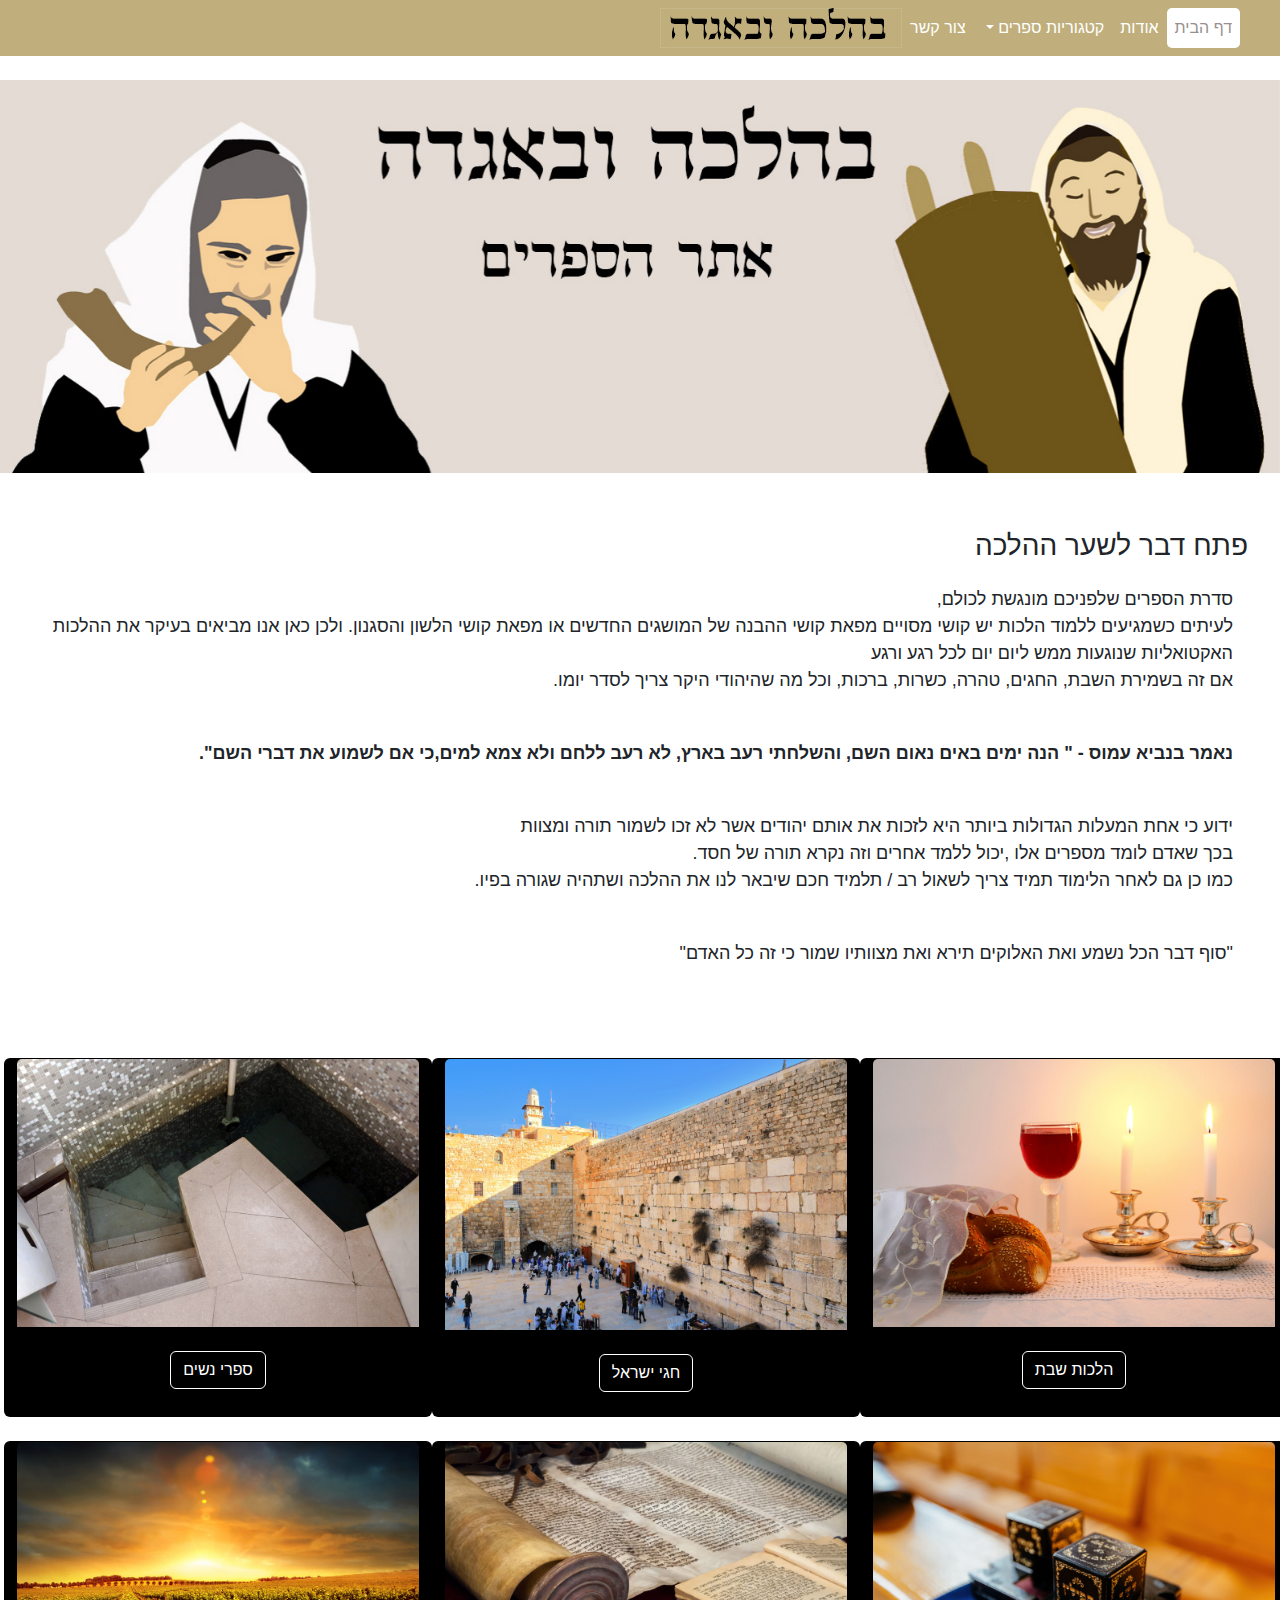
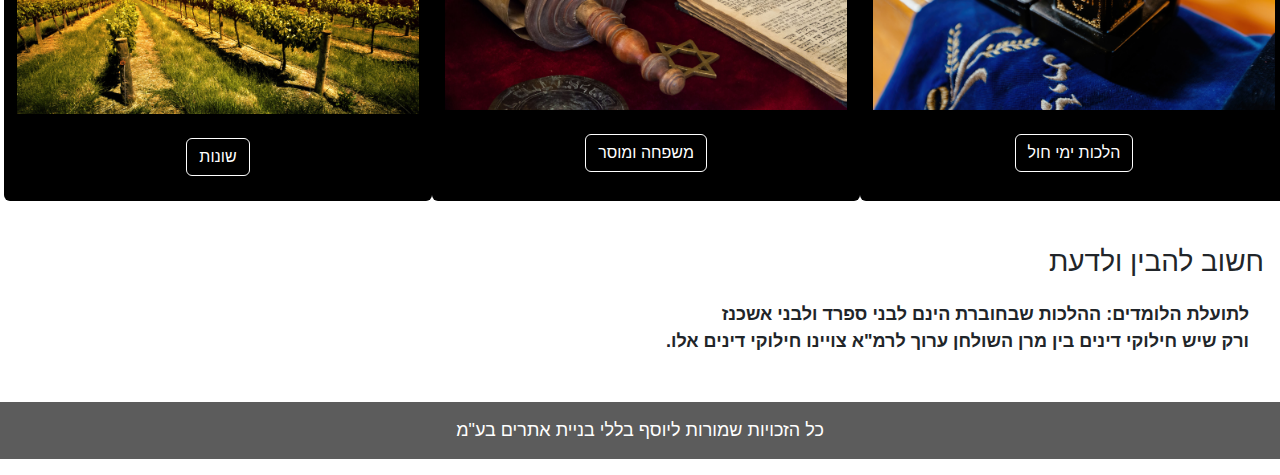
==== index.html @ ef06adb6 "first commit" ====
<!DOCTYPE html>
<html lang="en" dir="rtl">
<head>
    <meta charset="UTF-8" >
    <meta http-equiv="X-UA-Compatible" content="IE=edge">
    <meta name="viewport" content="width=device-width, initial-scale=1.0">
    <title>בהלכה ובאגדה דף הבית</title>
    <link rel="shortcut icon" href="./images/shabatfav1.jpg" type="image/x-icon">
    
    <link rel="stylesheet" href="./bootstrap.min.css">
    <link rel="stylesheet" href="style.css">
    <link rel="stylesheet" href="./cardflip.css">
    
</head>
<body >
    
        <!-- כאן אני מציג את התפריט העליון -->
        <nav class="navbar navbar-expand-lg mokaColor ">
          <div class="display-grid ">
            <!-- <a class="navbar-brand" href="#">Navbar</a> -->
            <button class="navbar-toggler" type="button" data-bs-toggle="collapse" data-bs-target="#navbarSupportedContent" aria-controls="navbarSupportedContent" aria-expanded="false" aria-label="Toggle navigation">
              <span class="navbar-toggler-icon"></span>
            </button>
            <div class="collapse navbar-collapse " id="navbarSupportedContent">
              <ul class="navbar-nav me-auto mb-2 mb-lg-0 justify-content-center ">
                <li class="nav-item">
                  <a class="nav-link  active" aria-current="page" href="./index.html"> דף הבית</a>
                </li>
                <li class="nav-item">
                  <a class="nav-link" aria-current="page" href="./aboutus.html">אודות</a>
                </li>
                <div class="btn-group">
                <li class="nav-item dropdown  ">
                  <a class="nav-link dropdown-toggle text-white" href="#" id="navbarDropdown" role="button" data-bs-toggle="dropdown" aria-expanded="false">
                      קטגוריות ספרים
                    </a>
                  <ul class="dropdown-menu  text-center  ">
                    <a class="dropdown-item " href="./yemehol.html" aria-current="true">הלכות ימי חול</a>
                    <a  class="dropdown-item " href="./shabat.html"  aria-current="true">הלכות שבת</a>
                    <a  class="dropdown-item" href="./nashim.html"  aria-current="true">הלכות נשים</a>
                    <a class="dropdown-item" href="./hagimvemoadim.html"  aria-current="true">חגים ומועדי ישראל</a>                   
                    <a  class="dropdown-item" href="./mispaha.html"  aria-current="true">משפחה / מוסר</a>
                    <a class="dropdown-item" href="./shonot.html"  aria-current="true">שונות</a>
                    
                  </ul>
                </li>
              </div>
                <li class="nav-item">
                  <a class="nav-link " aria-current="page" href="./contactUs.html">צור קשר</a>
                </li>
              </ul>
              
            </div>
          </div>
          <div>
            <img src="./images/bigpic/logocoteret copy.jpg"  class=" align-items-end" alt="">
          </div>
        </nav>
      <!-- כאן אני מכניס כותרת על הצגת האתר -->
      
      <!-- כאן אני מציג את רשימת הספרים -->
      <br>
      <div class="carousel-inner">
        <div class="carousel-item active">
          <img src="/images/bigpic/dati2.jpg" class="d-block w-100 " alt="תמונת דתיים">
          <div class="carousel-caption d-none d-md-block">
          </div>
        </div>
        </div>
        <br>
          <div class=" align-items-center card-body p-3   "  >
            
            <div class=" p-3 ">
              <!-- <h2 class="card-text ">
                "בְּרֵאשִׁית בָּרָא אלוקים אֵת הַשָּׁמַיִם וְאֵת הָאָרֶץ"
                </h2> -->
            <h3 >
              פתח דבר לשער ההלכה
            </h3>
            <p >
         סדרת הספרים שלפניכם מונגשת לכולם, 
         <br>לעיתים כשמגיעים ללמוד הלכות יש קושי מסויים מפאת קושי ההבנה של המושגים החדשים או מפאת קושי הלשון והסגנון.
        
            ולכן כאן אנו מביאים בעיקר את ההלכות האקטואליות שנוגעות ממש ליום יום לכל רגע ורגע <br>
            אם זה בשמירת השבת, החגים, טהרה, כשרות, ברכות, וכל מה שהיהודי היקר צריך לסדר יומו.
          <p >
            <b> נאמר בנביא עמוס - " הנה ימים באים נאום השם, והשלחתי רעב בארץ, לא רעב ללחם ולא צמא למים,כי אם לשמוע את דברי השם".</b>
          </p>
          <p>
            ידוע כי אחת המעלות הגדולות ביותר היא לזכות את אותם יהודים אשר לא זכו לשמור תורה ומצוות
            <br>
            בכך שאדם לומד מספרים אלו ,יכול ללמד אחרים וזה נקרא תורה של חסד.
            <br>
            כמו כן גם לאחר הלימוד תמיד צריך לשאול רב / תלמיד חכם שיבאר לנו את ההלכה ושתהיה שגורה בפיו.
          </p>
          <p>
          "סוף דבר הכל נשמע ואת האלוקים תירא ואת מצוותיו שמור כי זה כל האדם"            <br>
            
          </p>
        
        </div>
        
        </div>
        </div>
        <br>
      <div class="row  row-cols-1 row-cols-md-2  g-4 text-center rounded-2 ms-auto p-1 row-cols-sm-2 row-cols-lg-3 " >
        
        <div class="card align-items-center">
          <img src="./images/bigpic/kidush1.jpg" class="card-img-top" alt="הלכות שבת">
          <br>
          <div class="btn-group" role="group" aria-label="Basic example">
            <button type="button" class="btn btn-primary"><a class="link-offset-1" href="./shabat.html" > הלכות שבת</a></button>
          </div>
        </div>
            <br>
        
        <div class="card align-items-center">
          <img src=".//images/bigpic/kotel1.jpg" class="card-img-top" alt="חגי ישראל">
          <br>
          <div class="btn-group" role="group" aria-label="Basic example">
            <button type="button" class="btn btn-primary"><a class="link-offset-1" href="./hagimvemoadim.html" > חגי ישראל</a></button>
          </div>
          <br>
        </div>
        <br>
        

        <div class="card align-items-center">
          <img src="./images/bigpic/mikve.jpg" class="card-img-top" alt="ספרי נשים" >
          <br>
          <div class="btn-group" role="group" aria-label="Basic example">
            <button type="button" class="btn btn-primary"><a class="link-offset-1" href="./nashim.html" >ספרי נשים</a></button>
          </div>
        </div>
          <br>

        <div class="card align-items-center">
            <img src="./images//bigpic/tefilin.jpg" class="card-img-top" alt="סדר יום">
            <br>
          <div class="btn-group" role="group" aria-label="Basic example">
            <button type="button" class="btn btn-primary"><a class="link-offset-1" href="./yemehol.html" >הלכות ימי חול</a></button>
          </div>
          </div>
            <br>

            <div class="card align-items-center">
              <img src="./images/bigpic/sefertora.jpg" class="card-img-top" alt="תעניות ">
              <br>
            <div class="btn-group" role="group" aria-label="Basic example">
              <button type="button" class="btn btn-primary"><a class="link-offset-1" href="./mispaha.html" > משפחה ומוסר</a></button>
            </div>
            </div>
          
          <div class="card align-items-center">
            <img src="./images//bigpic/sade5.jpg" class="card-img-top" alt=" שונות">
            <br>
          <div class="btn-group" role="group" aria-label="Basic example">
            <button type="button" class="btn btn-primary"><a class="link-offset-1" href="./shonot.html" >שונות</a></button>
          </div>
          <br>
          </div>
            <br>
            

          
      </div>
        <br>

      <div class=" align-items-center card-body p-3 ">
        <h3 >חשוב להבין ולדעת </h3>
        <p><b> לתועלת הלומדים: ההלכות שבחוברת הינם לבני ספרד ולבני אשכנז  <br>
          ורק שיש חילוקי דינים בין מרן השולחן ערוך לרמ"א צויינו חילוקי דינים אלו.</b></p>
    </div>

    

      <footer>
        <div >
          <p class="text-center text-white">
        כל הזכויות שמורות ליוסף בללי בניית אתרים בע"מ
          </p>
        </div>
    </footer>

    
    <script src="https://cdn.jsdelivr.net/npm/bootstrap@5.1.3/dist/js/bootstrap.bundle.min.js" 
    integrity="sha384-ka7Sk0Gln4gmtz2MlQnikT1wXgYsOg+OMhuP+IlRH9sENBO0LRn5q+8nbTov4+1p" crossorigin="anonymous"></script>
   
    <script src="./script.js"></script>
</body>
</html>
---- style.css ----
.card-img-top {
  -webkit-box-align: center;
      -ms-flex-align: center;
          align-items: center;
}

p {
  text-align: right;
  font-size: 18px;
  padding: 15px;
}

.onlymargin {
  margin-right: 25px;
}

.pcolor, footer {
  background-color: #5c5c5c;
}

.perpelColor {
  background-color: #d5d2dc;
}

a:-webkit-any-link {
  color: white;
  cursor: pointer;
  text-decoration: none;
}

a:hover {
  text-decoration: none;
}

.btn-primary {
  --bs-btn-color: #ffffff;
  --bs-btn-bg: #000000;
  --bs-btn-border-color: #ffffff;
  --bs-btn-hover-color: #fff;
  --bs-btn-hover-bg: #5c5c5c;
  --bs-btn-hover-border-color: #ffffff;
  --bs-btn-active-color: #ffffff;
  --bs-btn-active-bg: #a9a9a9;
  --bs-btn-active-border-color: #ffffff;
  --bs-btn-active-shadow: inset 0 3px 5px rgba(0, 0, 0, 0.125);
  --bs-btn-disabled-color: #000;
  --bs-btn-disabled-bg: #000000;
}

.mokaColor {
  background-color: #c0af7c;
}

.formbgcolor {
  background-color: #d5d5d5;
}

.card {
  --bs-card-spacer-y: 1rem;
  --bs-card-spacer-x: 1rem;
  --bs-card-title-spacer-y: 0.5rem;
  --bs-card-title-color: ;
  --bs-card-subtitle-color: ;
  --bs-card-border-width: var(--bs-border-width);
  --bs-card-border-color: var(--bs-border-color-translucent);
  --bs-card-box-shadow: ;
  --bs-card-cap-padding-y: 0.5rem;
  --bs-card-cap-padding-x: 1rem;
  --bs-card-cap-bg: rgba(var(--bs-body-color-rgb), 0.03);
  --bs-card-cap-color: ;
  --bs-card-height: ;
  --bs-card-color: ;
  --bs-card-bg: var(--bs-body-bg);
  --bs-card-img-overlay-padding: 1rem;
  --bs-card-group-margin: 0.75rem;
  position: relative;
  display: -webkit-box;
  display: -ms-flexbox;
  display: flex;
  -webkit-box-orient: vertical;
  -webkit-box-direction: normal;
      -ms-flex-direction: column;
          flex-direction: column;
  min-width: 0;
  height: var(--bs-card-height);
  color: #ffffff;
  word-wrap: break-word;
  background-color: #000000;
  background-clip: border-box;
  border: var(--bs-card-border-width) solid var(--bs-card-border-color);
  border-radius: var(--bs-card-border-radius);
}

.navbar-nav .nav-link.active, .navbar-nav .nav-link.show {
  color: #998f8f;
  background-color: #ffffff;
  border-radius: 5px;
}

.dropdown-menu {
  --bs-dropdown-color: black;
  --bs-dropdown-bg: #c0af7c;
  --bs-dropdown-link-hover-bg: #ffffff;
}

.dropdown-item.active, .dropdown-item:active {
  color: var(--bs-dropdown-link-active-color);
  text-decoration: none;
  background-color: #000000;
}

.form-control {
  display: block;
  width: 80%;
}
/*# sourceMappingURL=style.css.map */
---- cardflip.css ----
body {
    font-family: Arial, Helvetica, sans-serif;
  }
  
  /* .flip-card {
    background-color: transparent;
    
    
    perspective: 1000px;
  }
  
  .flip-card-inner {
    position: relative;
    width: 100%;
    height: 100%;
    text-align: center;
    transition: transform 0.6s;
    transform-style: preserve-3d;
    
  }
  
  .flip-card:hover .flip-card-inner {
    transform: rotateY(180deg);
  }
  
  .flip-card-front, .flip-card-back {
    position: absolute;
    width: 100%;
    height: 100%;
    -webkit-backface-visibility: hidden;
    backface-visibility: hidden;
  }
  
  .flip-card-front {
   
    color: rgb(0, 0, 0);
  }
  
  .flip-card-back {
    background-color: #000000;
    color: rgb(208, 32, 32);
    transform: rotateY(180deg);
  } */

  /* The flip card container - set the width and height to whatever you want. We have added the border property to demonstrate that the flip itself goes out of the box on hover (remove perspective if you don't want the 3D effect */
.flip-card {
  background-color: rgb(255, 255, 255);
  width: 350px;
  height: 500px;
  border: 1px solid #f1f1f1;
  perspective: 1000px; /* Remove this if you don't want the 3D effect */
  margin-bottom: 100px;
  padding: auto;
  margin-right: 20px;
  align-items: center;
  
  
}

/* This container is needed to position the front and back side */
.flip-card-inner {
  position: relative;
  width: 100%;
  height: 100%;
  text-align: center;
  transition: transform 0.8s;
  transform-style: preserve-3d;
}

/* Do an horizontal flip when you move the mouse over the flip box container */
.flip-card:hover .flip-card-inner {
  transform: rotateY(180deg);
}

/* Position the front and back side */
.flip-card-front, .flip-card-back {
  position: absolute;
  width: 100%;
  height: 100%;
  -webkit-backface-visibility: hidden; /* Safari */
  backface-visibility: hidden;
  
}

/* Style the front side (fallback if image is missing) */
.flip-card-front {
  background-color: #ffffff;
  color: rgb(4, 4, 4);
  
}

/* Style the back side */
.flip-card-back {
  height: 70%;
  background-color: rgb(255, 255, 255);
  color: white;
  transform: rotateY(180deg);
}

.row{
  justify-content: center;
}
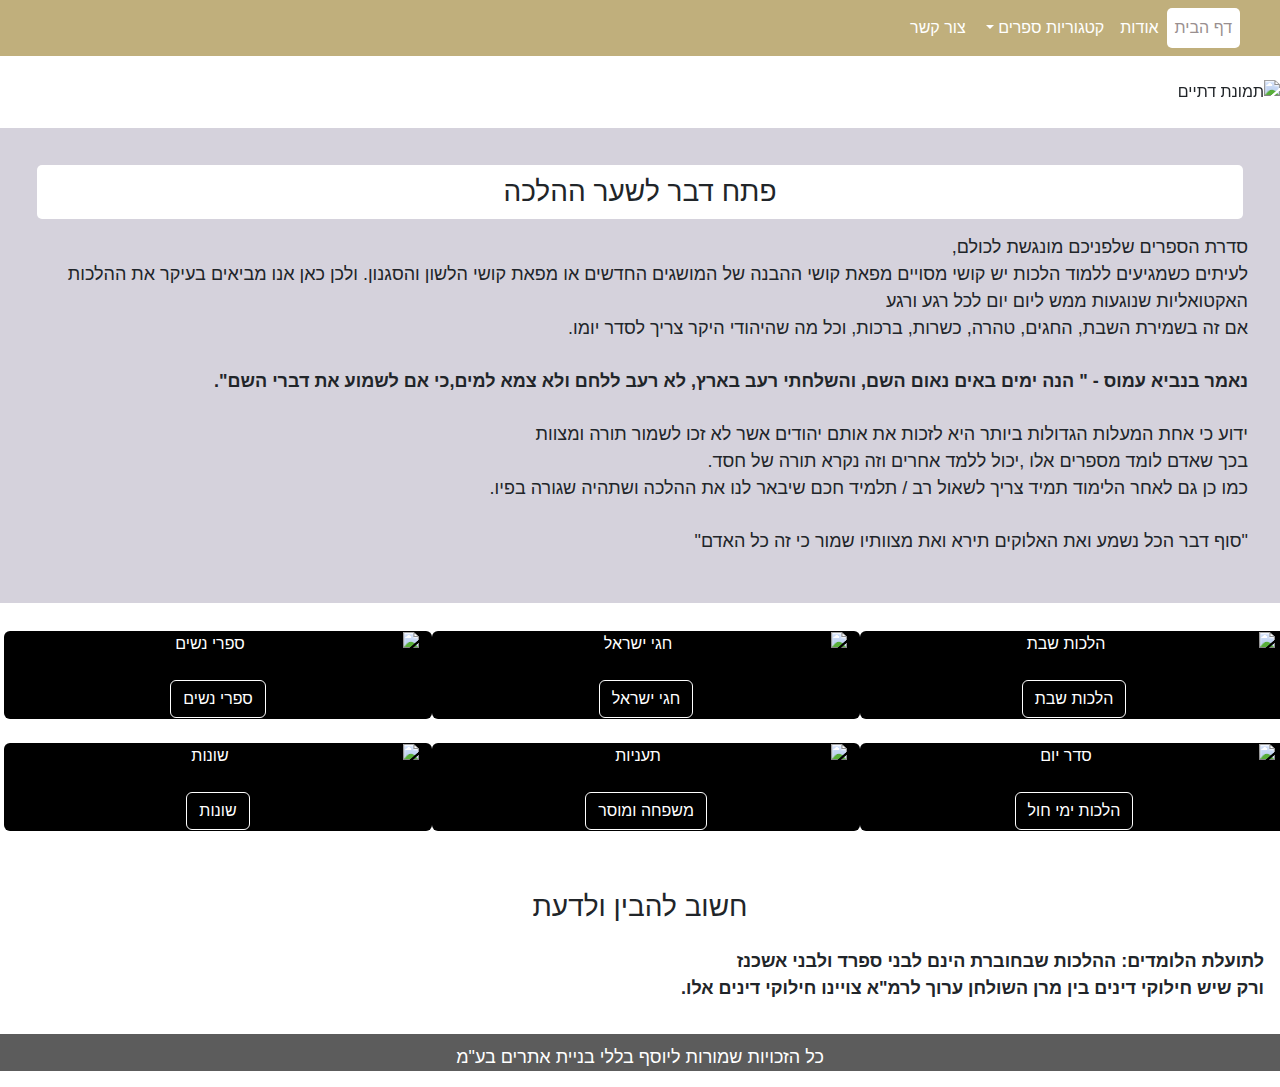
==== commit 11bb866c: "style par" ====
--- a/index.html
+++ b/index.html
@@ -68,7 +68,7 @@
         </div>
         </div>
         <br>
-          <div class=" align-items-center card-body p-3   "  >
+          <div class=" align-items-center card-body p-3 perpelColor  "  >
             
             <div class=" p-3 ">
               <!-- <h2 class="card-text ">
@@ -120,7 +120,7 @@
           <div class="btn-group" role="group" aria-label="Basic example">
             <button type="button" class="btn btn-primary"><a class="link-offset-1" href="./hagimvemoadim.html" > חגי ישראל</a></button>
           </div>
-          <br>
+          
         </div>
         <br>
         
@@ -157,7 +157,7 @@
           <div class="btn-group" role="group" aria-label="Basic example">
             <button type="button" class="btn btn-primary"><a class="link-offset-1" href="./shonot.html" >שונות</a></button>
           </div>
-          <br>
+          
           </div>
             <br>
             
--- a/style.css
+++ b/style.css
@@ -7,7 +7,7 @@
 p {
   text-align: right;
   font-size: 18px;
-  padding: 15px;
+  padding-top: 10px;
 }
 
 .onlymargin {
@@ -16,6 +16,12 @@
 
 .pcolor, footer {
   background-color: #5c5c5c;
+}
+.dcolor{
+  background-color:#d5cdcd;
+}
+.blackcolor{
+  background-color:#000000;
 }
 
 .perpelColor {
@@ -54,6 +60,11 @@
 .formbgcolor {
   background-color: #d5d5d5;
 }
+.greybgcolor {
+  background-color: #e6e2d3;
+}
+
+
 
 .card {
   --bs-card-spacer-y: 1rem;
@@ -113,4 +124,14 @@
   display: block;
   width: 80%;
 }
+
+h3{
+  background-color: #ffffff;
+  text-align: center;
+  
+  margin: 5px;
+  padding: 10px;
+  border-radius: 5px;
+  
+}
 /*# sourceMappingURL=style.css.map */--- a/cardflip.css
+++ b/cardflip.css
@@ -44,10 +44,10 @@
 
   /* The flip card container - set the width and height to whatever you want. We have added the border property to demonstrate that the flip itself goes out of the box on hover (remove perspective if you don't want the 3D effect */
 .flip-card {
-  background-color: rgb(255, 255, 255);
+  background-color: #e6e2d3;
   width: 350px;
   height: 500px;
-  border: 1px solid #f1f1f1;
+  /* border: 1px solid #000000; */
   perspective: 1000px; /* Remove this if you don't want the 3D effect */
   margin-bottom: 100px;
   padding: auto;
